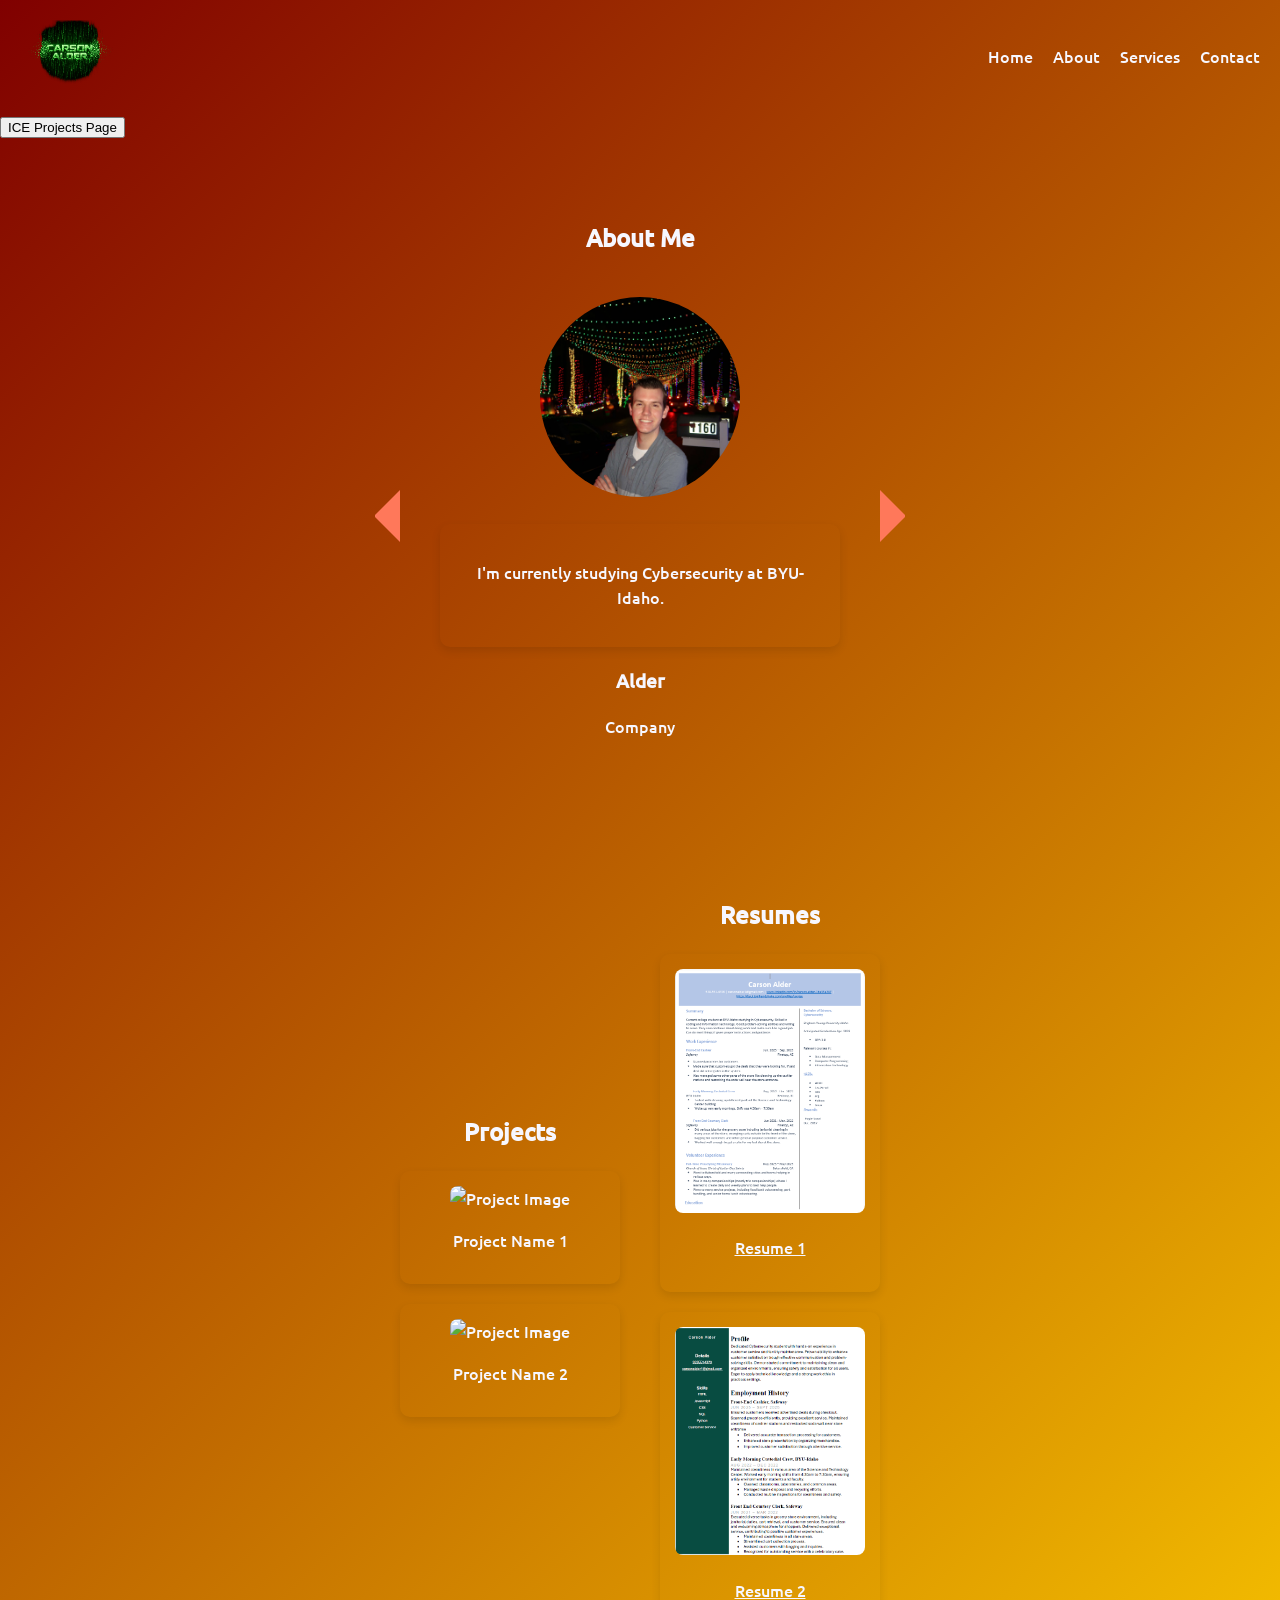
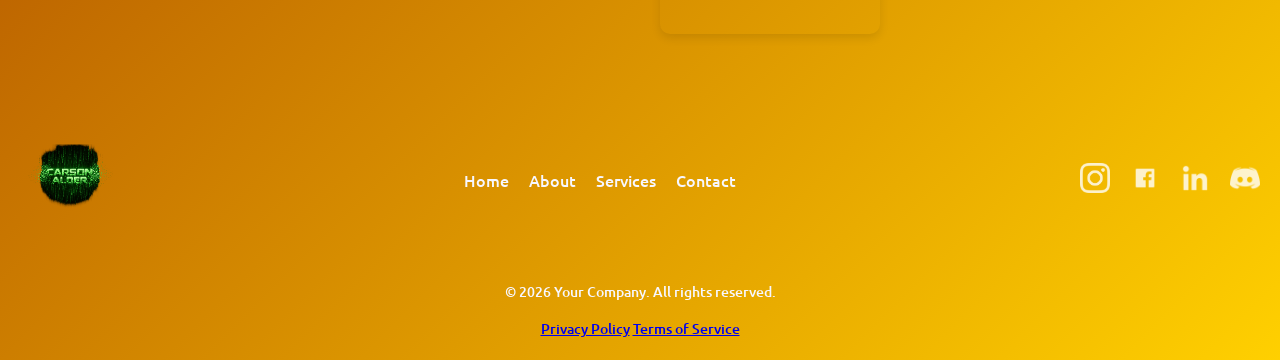
==== portal_page_CA/index.html @ dbae1525 "Initial commit" ====
<!DOCTYPE html>
<html lang="en">
<head>
    <meta charset="UTF-8">
    <meta name="viewport" content="width=device-width, initial-scale=1.0">
    <title>Carson's Website Profile</title>
    <link rel="stylesheet" href="styles/styles.css">
</head>
<body>
    <header>
        <div>
            <div>
                <img src="images/ChatGPT Image Feb 11, 2026, 03_45_09 PM.png" alt="Logo" style="width: 100px;">
            </div>
            <nav>
                <ul>
                    <li><a href="index.html">Home</a></li>
                    <li><a href="#">About</a></li>
                    <li><a href="#">Services</a></li>
                    <li><a href="#">Contact</a></li>
                </ul>
            </nav>
        </div>
        <button onclick="window.location.href='ice.html'">ICE Projects Page</button>
    </header>
    <main>
        <section>
            <h1>About Me</h1>
                <div class="about-container">
                    <button  id="prev-btn"></button>
                    <div>
                        <img src="images/IMG_9200.jpg" alt="Me Fr">
                            <div class=" fact-box">
                                <p id="about-text">
                                Lorem ipsum dolor sit amet, consectetur adipiscing elit. Sed do eiusmod tempor incididunt ut labore et dolore magna aliqua.
                                </p>
                            </div>
                        <h3>Alder</h3>
                        <p>Company</p>
                    </div>
                    <button id="next-btn"></button>
                </div>    
        </section>
        <section>
            <div>
                <h2>Projects</h2>
                    <div>
                        <a>
                            <img src = "#" alt="Project Image">
                            <p>Project Name 1</p>
                        </a>
                        <a>
                            <img src = "#" alt="Project Image">
                            <p>Project Name 2</p>
                        </a>
                    </div>
            </div>
            <div>
                <h2>Resumes</h2>
                    <div>
                        <a href="my_resume_CA.docx" style="color: #f7f7ff;">
                            <img src = "images/Screenshot 2026-03-04 182849.png" alt="Resume Image">
                            <p>Resume 1</p>
                        </a>
                        <a href="my_resume_CA(G).pdf" style="color: #f7f7ff;">
                            <img src = "images/Screenshot 2026-03-04 183430.png" alt="Resume Image">
                            <p>Resume 2</p>
                        </a>
                    </div>
            </div>
        </section>
    </main>
    <footer>
        <div>
            <div>
                <img src="images/ChatGPT Image Feb 11, 2026, 03_45_09 PM.png" alt="Logo" style="width: 100px;">
            </div>
            <nav>
                <ul>
                    <li><a href="#">Home</a></li>
                    <li><a href="#">About</a></li>
                    <li><a href="#">Services</a></li>
                    <li><a href="#">Contact</a></li>
                </ul>
            </nav>
            <div class="logos">
                <a href="https://www.instagram.com/carsonalder1?igsh=MW91eHR3NWRkenFsMQ==">
                    <img src="images/instagram_logo.png" alt="Insta">
                </a>
                <a  href="https://www.facebook.com/share/1CZnNRTLPo/">
                    <img src="images/facebook-icon-png-774.png" alt="Facebook">
                </a>
                <a href="www.linkedin.com/in/carson-alder-1ba35a247">
                    <img src="images/linkedin-logo-png-2048.png" alt="Linkedin">
                </a>
                <a href="https://discord.com/users/353320326538461185">
                    <img src="images/discord-white-icon.png" alt="Discord">
                </a>
            </div>
        </div>
        <div>
            <p>&copy; 2026 Your Company. All rights reserved.</p>
            <a href="#">Privacy Policy</a>
            <a href="#">Terms of Service</a>
        </div>
    </footer>
<script src="scripts/main.js"></script>
</body>
</html>
---- portal_page_CA/styles/styles.css ----
@font-face {
    font-family: 'Ubuntu';
    src: url('../fonts/Ubuntu/Ubuntu-Medium.ttf') format('truetype');
    font-weight: 500;
    font-style: normal;
}

body {
    font-family: 'Ubuntu', sans-serif;
    margin: 0;
    color: #F7F7FF;
    line-height: 1.6;
    background: linear-gradient(135deg, #800000, #FFD000);
}

ul {
    list-style-type: none;
    padding: 0;
    margin: 0;
}

* {
    box-sizing: border-box;
}

header > div {
    display: flex;
    justify-content: space-between;
    align-items: center;
    padding: 20px;
}

nav ul {
    display: flex;
    gap: 20px;
}

nav a {
    text-decoration: none;
    color: inherit;
}

nav button {
    padding: 10px 20px;
    border: none;
    border-radius: 6px;
    cursor: pointer;
}

main section:first-of-type {
    padding: 60px 20px;
    text-align: center;
}

main section:first-of-type img {
    width: 200px;
    height: 200px;
    border-radius: 50%;
    object-fit: cover;
    margin: 20px 0;
}

main section:nth-of-type(2) {
    display: flex;
    justify-content: center;
    gap: 40px;
    padding: 60px 20px;
    max-width: 1000px;
    margin: 0 auto;
}

main section:nth-of-type(2) div {
    display: flex;
    justify-content: center;
}

footer > div:first-of-type {
    display: flex;
    justify-content: space-between;
    align-items: center;
    padding: 30px 20px;
}

footer > div:last-of-type {
    text-align: center;
    padding: 20px;
    font-size: 14px;
}

main section:nth-of-type(2) a {
    display: block;
    width: 220px;
    margin-bottom: 20px;
    text-align: center;
    border-radius: 10px;
    box-shadow: 0 4px 10px rgba(0, 0, 0, 0.1);
    padding: 15px;
}

main section:nth-of-type(2) a img {
    width: 100%;
    border-radius: 8px;
    object-fit: cover;
    transition: transform 0.3s ease, box-shadow 0.3s ease;
}

main section:nth-of-type(2) a:hover {
    transform: translateY(-5px);
    box-shadow: 0 8px 20px #545E75;
}

main section:nth-of-type(2) > div {
    display: flex;
    flex-direction: column;
    align-items: center;
    text-align: center;
}

main section:nth-of-type(2) h2 {
    margin-bottom: 20px;
    text-align: center;
}

main section:nth-of-type(2) > div > div {
    display: flex;
    flex-direction: column;
    align-items: center;
}

.about-container {
    display: flex;
    align-items: center;
    justify-content: center;
    gap: 40px;
}

#prev-btn {
    width: 40px;
    height: 40px;
    border: none;
    background: none;
    cursor: pointer;
    border-top: 25px solid transparent;
    border-bottom: 25px solid transparent; 
    border-right: 25px solid #FF785A; /* Arrow pointing right */

}

#next-btn {
    width: 40px;
    height: 40px;
    border: none;
    background: none;
    cursor: pointer;
    border-top: 25px solid transparent;
    border-bottom: 25px solid transparent; 
    border-left: 25px solid #FF785A; /* Arrow pointing left */
}

.fact-box {
    width: 400px;
    padding: 20px;
    border-radius: 10px;
    box-shadow: 0 4px 10px rgba(0, 0, 0, 0.1);
    text-align: center;
}

.logos {
    display: flex;
    gap: 20px;
    align-items: center;
}

.logos img {
    width: 30px;
    height: 30px;
    opacity: 0.8;
}

.logos img:hover {
    opacity: 1;
}
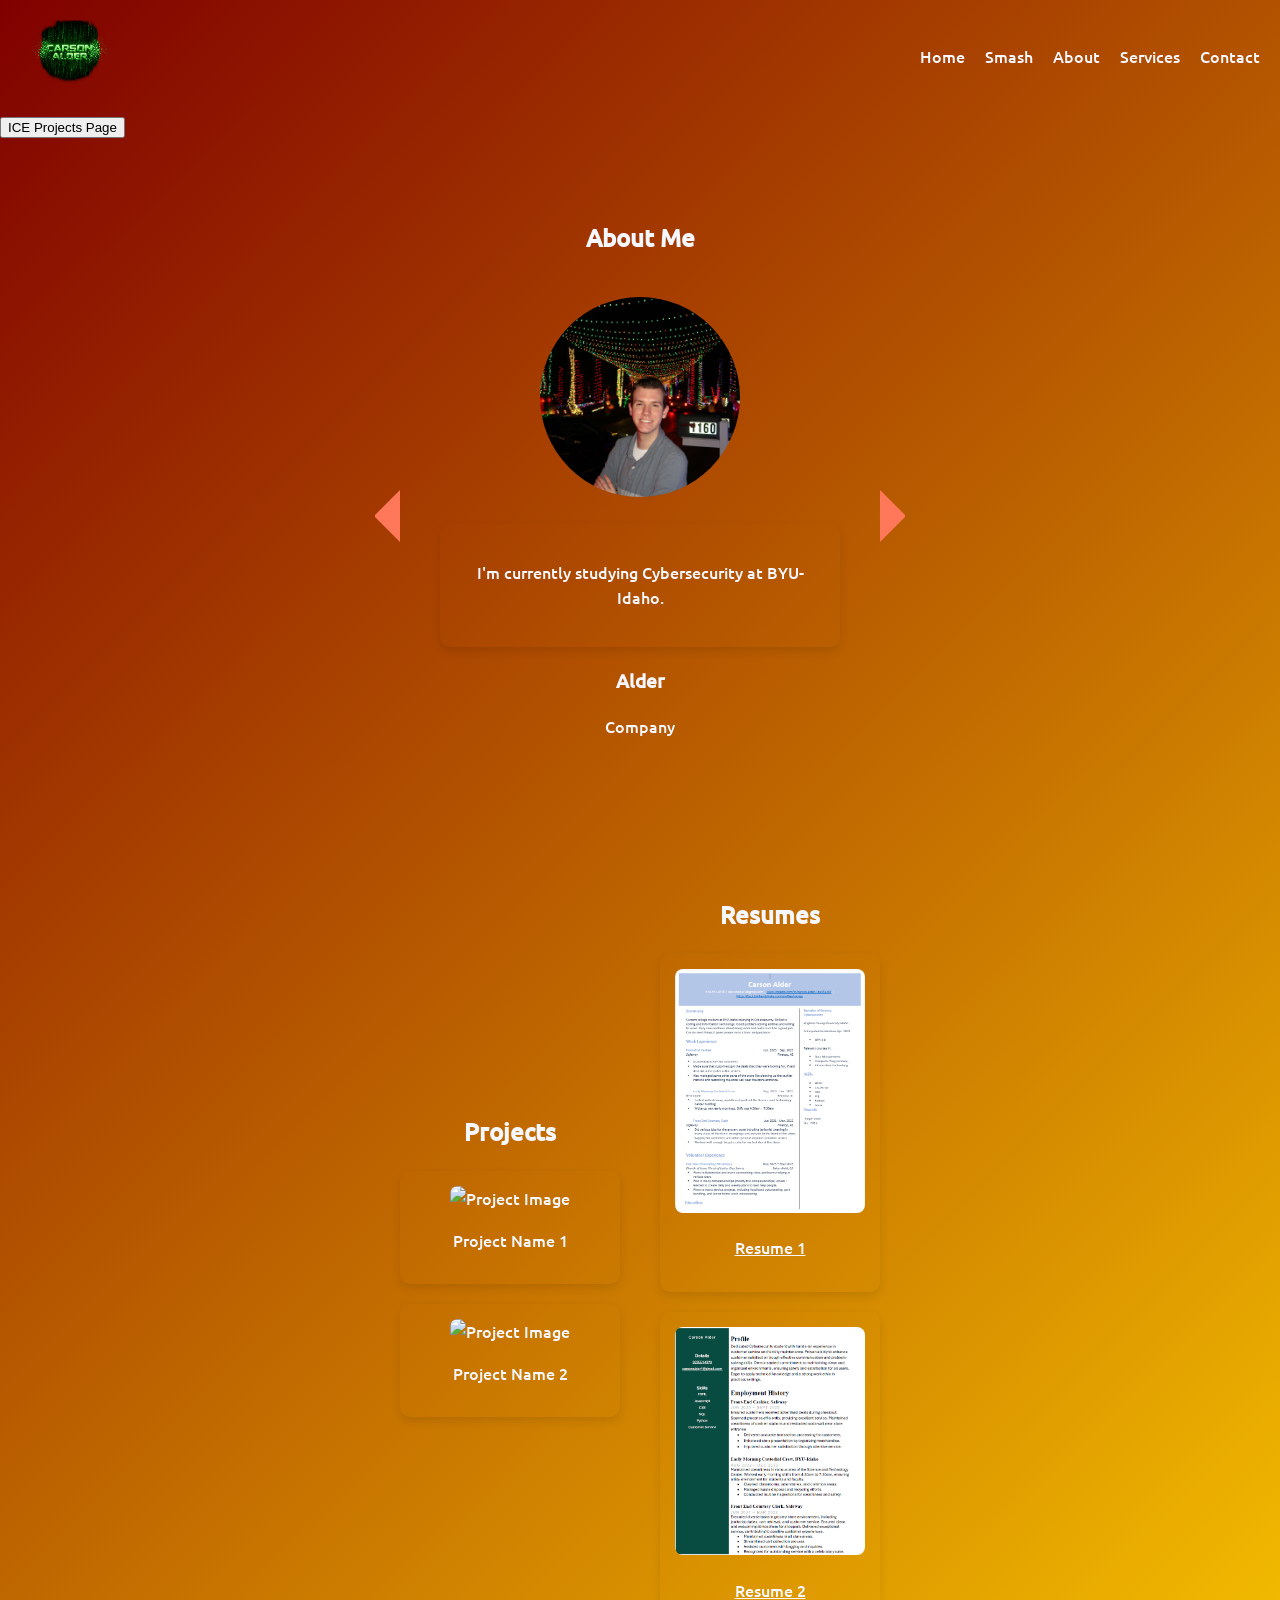
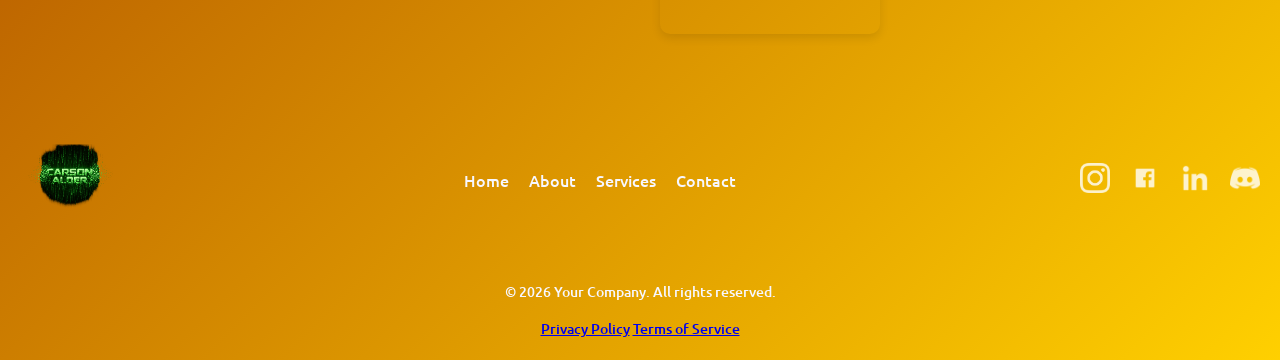
==== commit f8a53f90: "does this work?" ====
--- a/portal_page_CA/index.html
+++ b/portal_page_CA/index.html
@@ -15,6 +15,7 @@
             <nav>
                 <ul>
                     <li><a href="index.html">Home</a></li>
+                    <li><a href="../../WDD130/index.html">Smash</a></li>
                     <li><a href="#">About</a></li>
                     <li><a href="#">Services</a></li>
                     <li><a href="#">Contact</a></li>
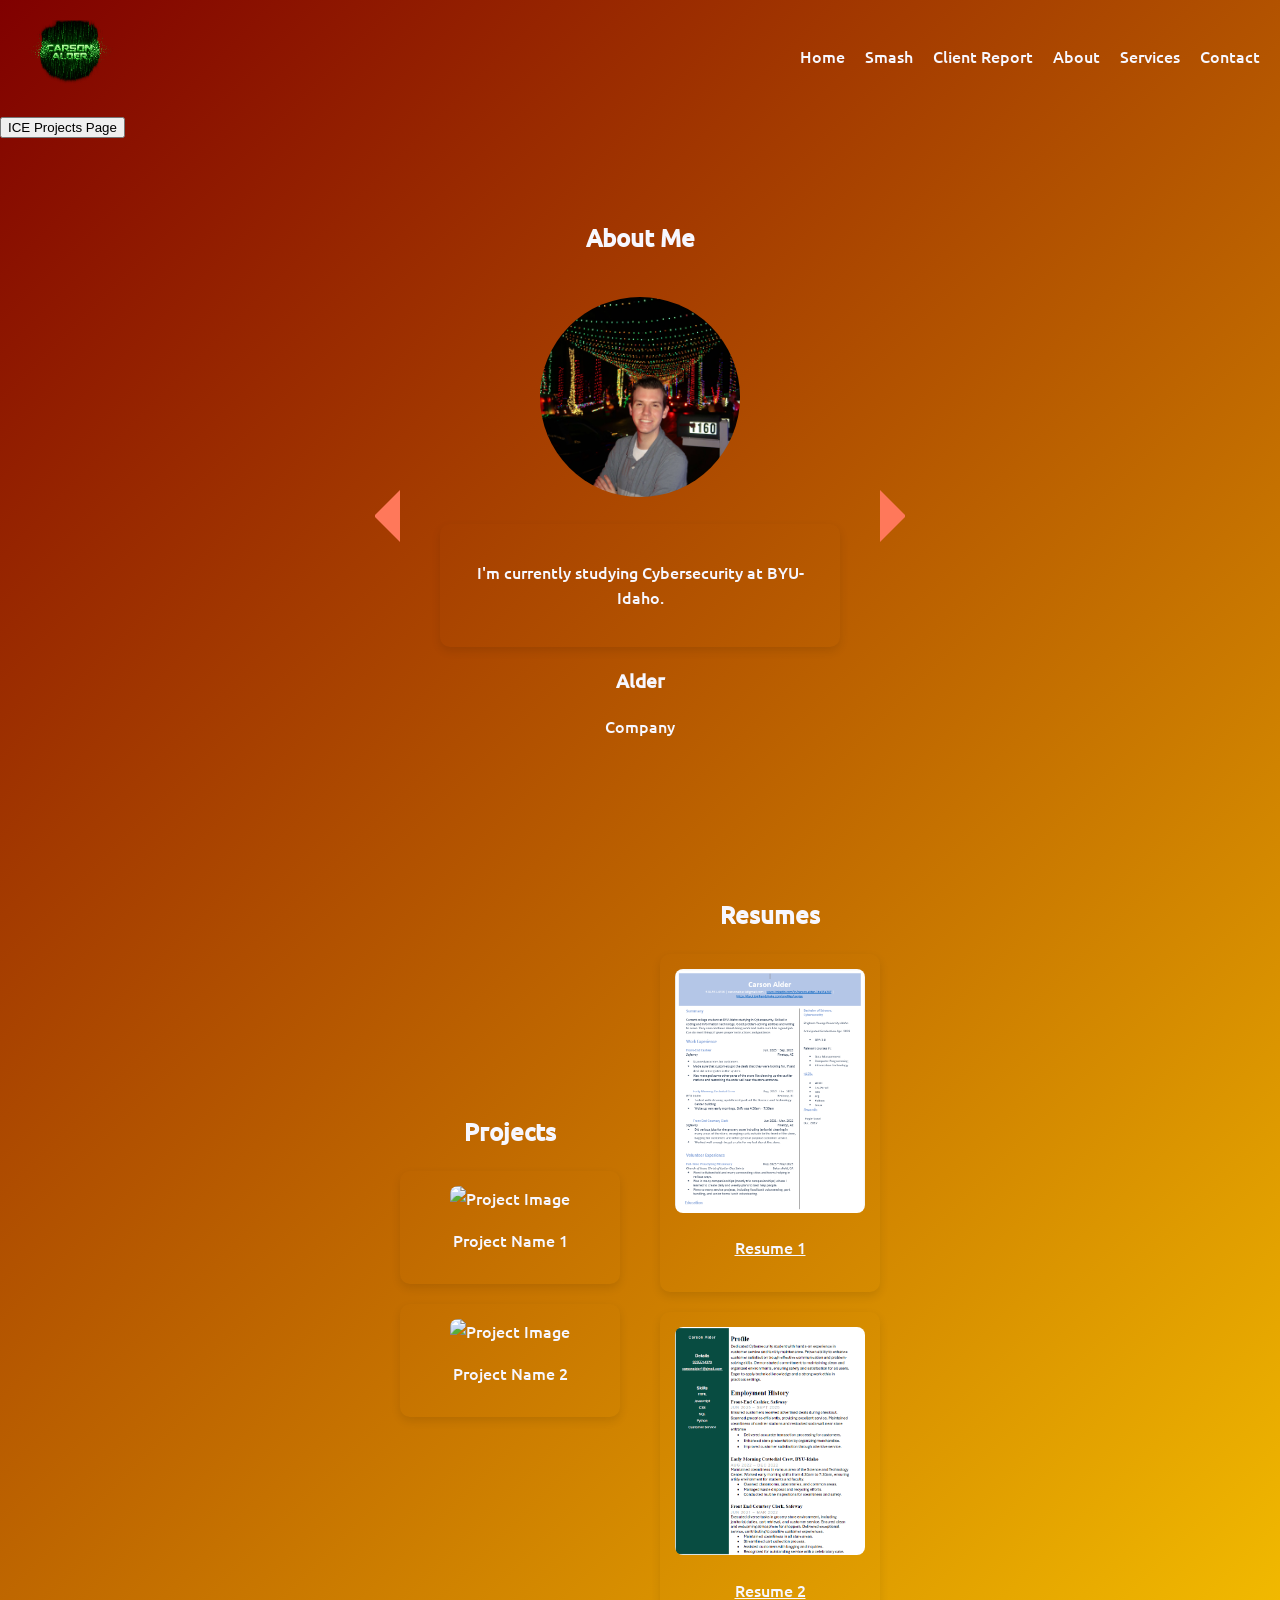
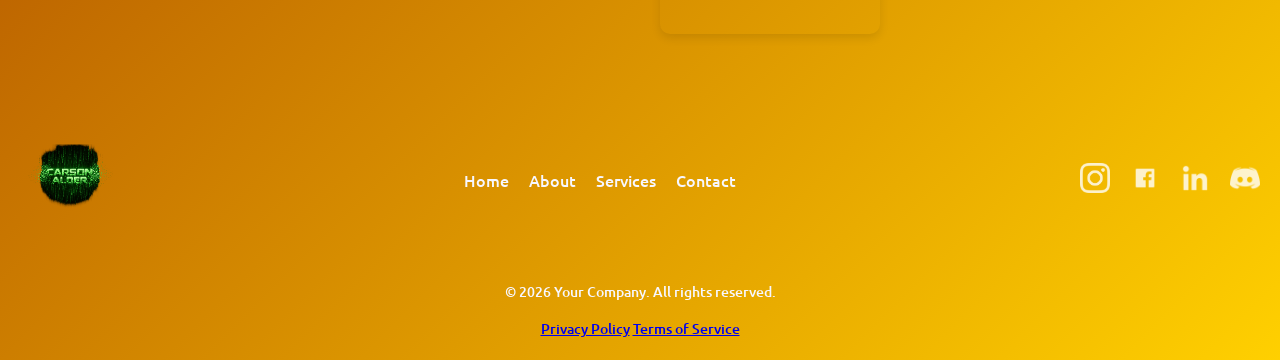
==== commit 25921774: "additional links" ====
--- a/portal_page_CA/index.html
+++ b/portal_page_CA/index.html
@@ -15,7 +15,8 @@
             <nav>
                 <ul>
                     <li><a href="index.html">Home</a></li>
-                    <li><a href="../../WDD130/index.html">Smash</a></li>
+                    <li><a href="https://carsonalder1.github.io/wdd130/">Smash</a></li>
+                    <li><a href="client_report.html">Client Report</a></li>
                     <li><a href="#">About</a></li>
                     <li><a href="#">Services</a></li>
                     <li><a href="#">Contact</a></li>
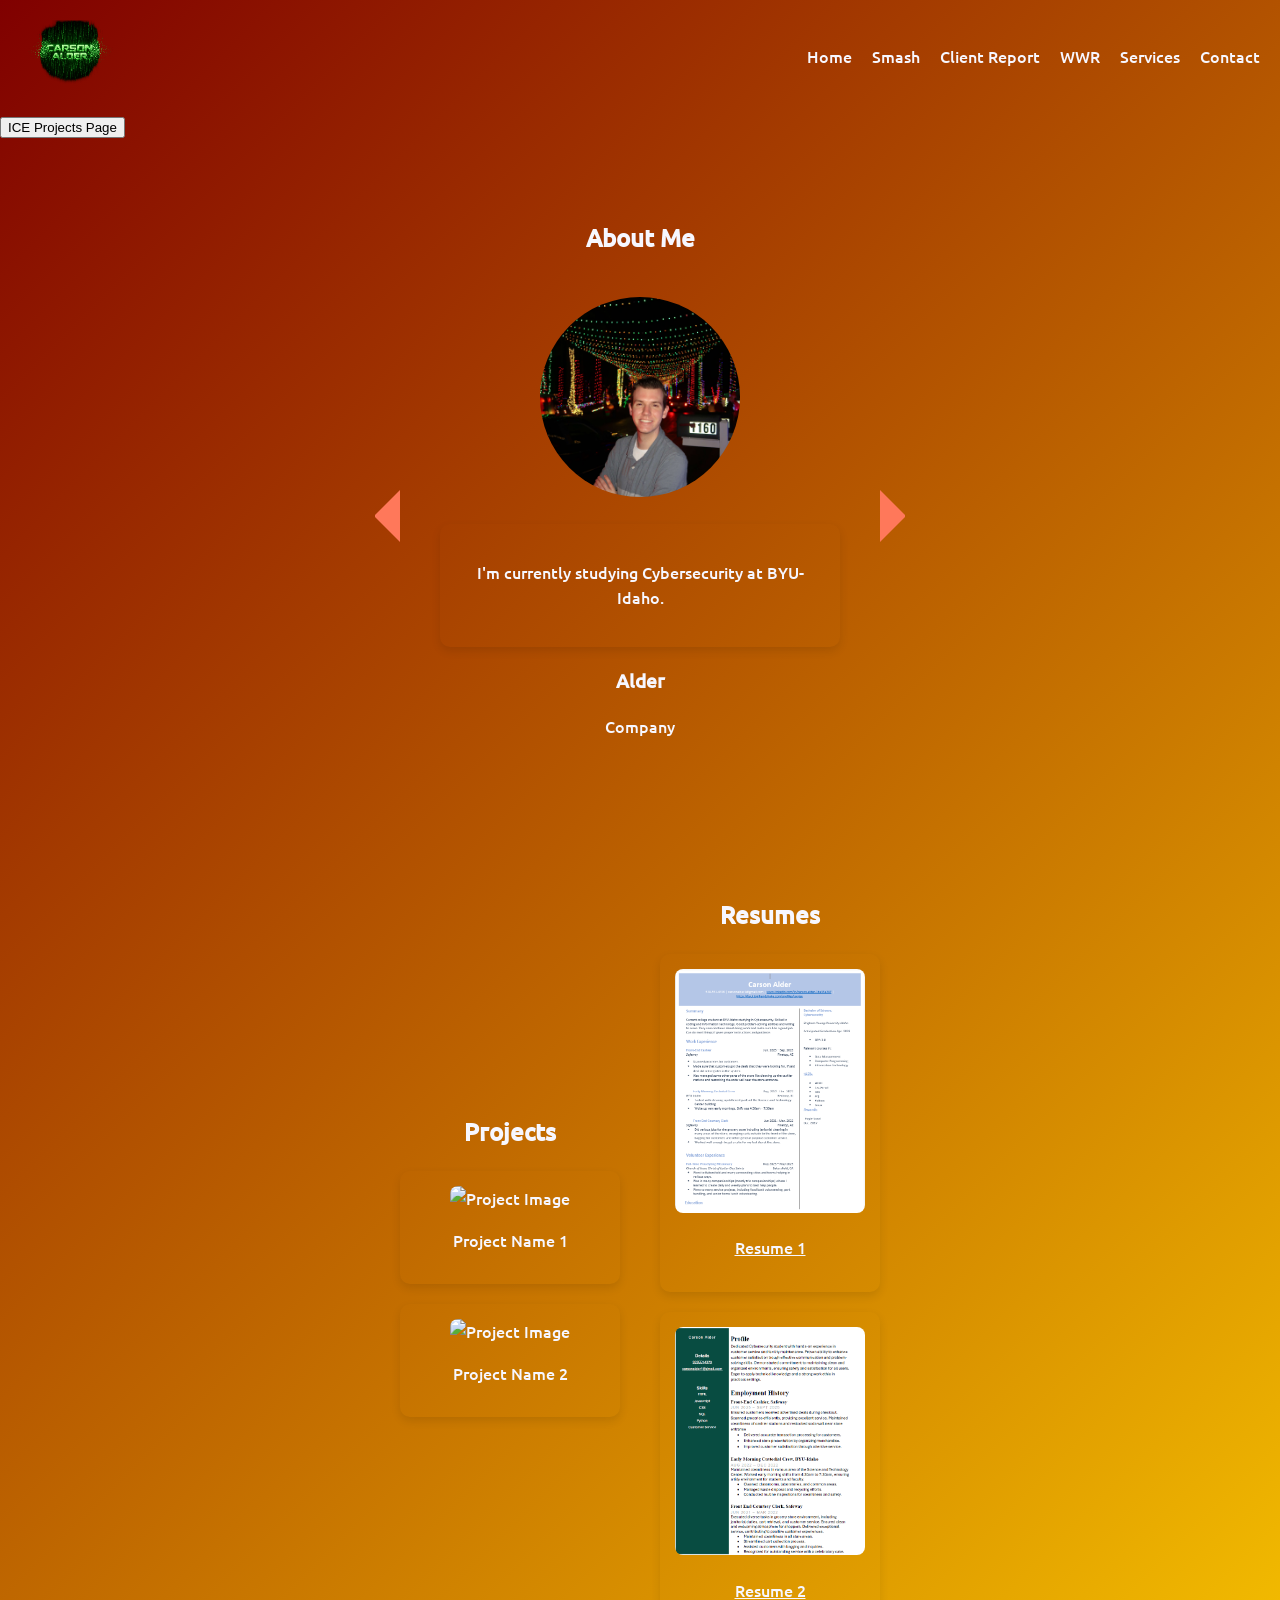
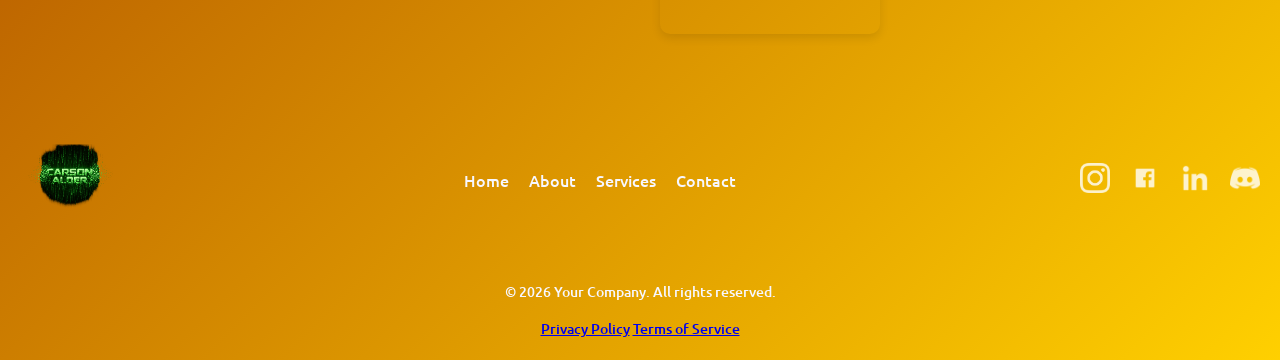
==== commit e29351dc: "hopefully last one" ====
--- a/portal_page_CA/index.html
+++ b/portal_page_CA/index.html
@@ -16,8 +16,8 @@
                 <ul>
                     <li><a href="index.html">Home</a></li>
                     <li><a href="https://carsonalder1.github.io/wdd130/">Smash</a></li>
-                    <li><a href="client_report.html">Client Report</a></li>
-                    <li><a href="#">About</a></li>
+                    <li><a href="../client_report.html">Client Report</a></li>
+                    <li><a href="../wwr/index.html">WWR</a></li>
                     <li><a href="#">Services</a></li>
                     <li><a href="#">Contact</a></li>
                 </ul>
